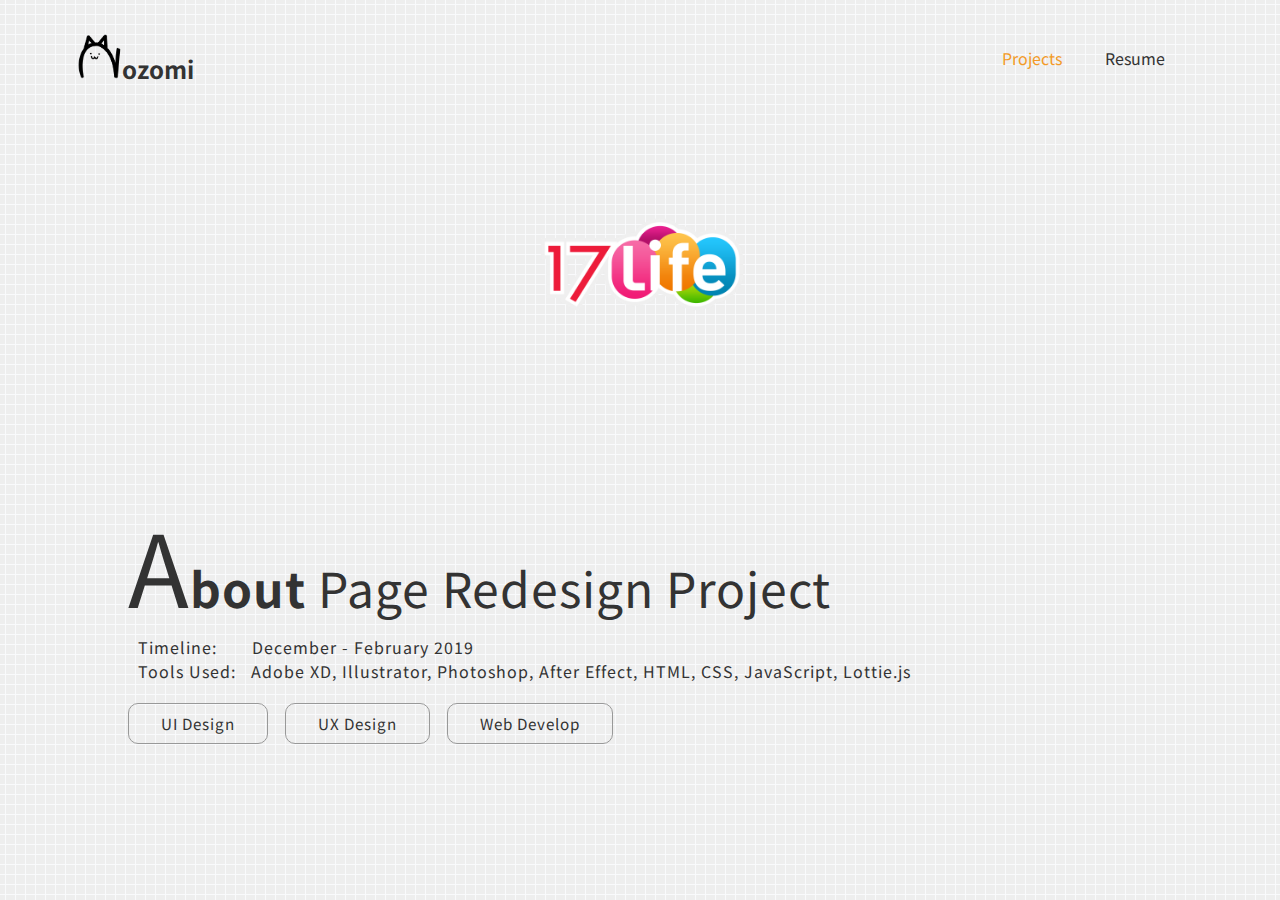
==== projecttwo.html @ de5f37d4 "added two projects and change the photos size" ====
<!DOCTYPE html>
<html lang="en">
<head>
    <meta charset="utf-8">
    <meta http-equiv="X-UA-Compatible" content="IE=edge">
    <meta name="viewport" content="width=device-width, initial-scale=1">
    <meta name="renderer" content="webkit">
    <link rel="shortcut icon" type="image/png" href=""/>
    <title>Nozomi Hsu</title>
    <meta name="description" content="Nozomi Hsu, a UI designer's portfolio web" />
    <meta name="keywords" content="Nozomi,TingWei,Hsu,portfolio,works,jobs,illustrator,UI,UX,Designer" />
    <meta name="copyright" content="Nozomi Hsu" />
    <meta name="author" content="Nozomi Hsu">
    <link href="https://fonts.googleapis.com/css?family=Noto+Sans+TC&display=swap" rel="stylesheet">
    <link rel="stylesheet" type="text/css" href="sass/reset.css" media="all" />
    <link rel="stylesheet" type="text/css" href="sass/style.css" media="all" />
</head>
<body class="wrap">
    <nav class="navigation">
        <div class="navigation__title"><a href="index.html" style="font-weight:bolder;">
            <img src="./image/Nozomi Favicon.png" alt="" style="height: 45px;">ozomi
        </a></div>
        <div class="navigation__list">
            <a href="index.html" class="navigation__list--active">Projects</a>
            <!-- <a href="https://medium.com/@nozomihsu" target="_blank">About</a> -->
            <a href="https://drive.google.com/file/d/18PZHGTj461xkDct2hyRKhwxTHS4L-NB6/view?usp=sharing" target="_blank">Resume</a>
        </div>
    </nav>

    <div class="project-title-17life"></div>
    
    <header class="header__sec">
        <div class="header__sec--information">
            <h1 class="header__sec--title">
                <span class="text--largest">A</span><span class="text--bolder">bout</span> Page Redesign Project
            </h1>
            <p class="header__sec--para">
                Timeline: &nbsp;&nbsp;&nbsp;&nbsp;&nbsp; December - February 2019<br>
                Tools Used:&nbsp;&nbsp;&nbsp;Adobe XD, Illustrator, Photoshop, After Effect, HTML, CSS, JavaScript, Lottie.js
            </p>
            <div>
                <p class="project__tag">UI Design</p>
                <p class="project__tag">UX Design</p>
                <p class="project__tag">Web Develop</p>
            </div>
        </div>
    </header>


</body>
</html>
---- sass/style.css ----
@charset "UTF-8";
/* ======================= css reset ========================== */
html, body, div, span, applet, object, iframe,
h1, h2, h3, h4, h5, h6, p, blockquote, pre,
a, abbr, acronym, address, big, cite, code,
del, dfn, em, img, ins, kbd, q, s, samp,
small, strike, strong, sub, sup, tt, var,
b, u, i, center,
dl, dt, dd, ol, ul, li,
fieldset, form, label, legend,
table, caption, tbody, tfoot, thead, tr, th, td,
article, aside, canvas, details, embed,
figure, figcaption, footer, header, hgroup,
menu, nav, output, ruby, section, summary,
time, mark, audio, video {
  margin: 0;
  padding: 0;
  border: 0;
  font-size: 100%;
  font-weight: normal;
  font: inherit;
  vertical-align: baseline;
  font-family: 'Noto Sans TC', sans-serif, "微軟正黑體";
}

/* HTML5 display-role reset for older browsers */
article, aside, details, figcaption, figure,
footer, header, hgroup, menu, nav, section {
  display: block;
}

body {
  line-height: 1;
}

ol, ul {
  list-style: none;
}

blockquote, q {
  quotes: none;
}

blockquote:before, blockquote:after,
q:before, q:after {
  content: '';
  content: none;
}

table {
  border-collapse: collapse;
  border-spacing: 0;
}

/* ======================= css common style ========================== */
a {
  text-decoration: none;
  color: #333333;
  font-size: 1rem;
}

a:hover {
  color: #f39a27;
}

h1, h2, h3, h4, h5, h6, p, li {
  color: #333333;
  letter-spacing: 1px;
}

* {
  -webkit-box-sizing: border-box;
  box-sizing: border-box;
}

.wrap {
  margin: 0 6vw;
  background-color: #eeeeee;
  background-image: url("../image/homepage/chalk_bg_white.svg");
  background-repeat: repeat;
}

.gray_bg {
  background-color: #f4f4f4;
}

.navigation {
  display: -webkit-box;
  display: -ms-flexbox;
  display: flex;
  -webkit-box-align: center;
      -ms-flex-align: center;
          align-items: center;
  -webkit-box-pack: justify;
      -ms-flex-pack: justify;
          justify-content: space-between;
  margin: 34px 0;
}

.navigation .navigation__title a {
  font-size: 1.5rem;
}

.navigation .navigation__list a {
  padding-right: 3vw;
}

.navigation .navigation__list a:nth-child(3) {
  padding-right: 0;
}

.navigation .navigation__list a.navigation__list--active {
  color: #f39a27;
}

.header__sec {
  margin: 100px 4vw;
  display: -webkit-box;
  display: -ms-flexbox;
  display: flex;
  -webkit-box-align: center;
      -ms-flex-align: center;
          align-items: center;
  -webkit-box-pack: justify;
      -ms-flex-pack: justify;
          justify-content: space-between;
}

.header__sec .header__sec--information {
  width: 80vw;
}

.header__sec .header__sec--information .header__sec--title {
  font-size: 3rem;
}

.header__sec .header__sec--information .header__sec--title .text--largest {
  font-size: 6.25rem;
}

.header__sec .header__sec--information .header__sec--title .text--bolder {
  font-weight: bold;
}

.header__sec .header__sec--information .header__sec--para {
  padding: 20px 10px;
  line-height: 1.5;
}

.header__sec .header__sec--information .header__link {
  display: inline-block;
  height: 32px;
  width: 32px;
  background-size: 32px;
  margin: 0px 4px;
}

.header__sec .header__sec--information .link__media--linkedin {
  margin: 0px 4px 0px 6px;
  background-image: url(../image/media/linkedin.svg);
}

.header__sec .header__sec--information .link__media--linkedin:hover {
  background-image: url(../image/media/linkedin-hover.svg);
}

.header__sec .header__sec--information .link__media--medium {
  background-image: url(../image/media/medium.svg);
}

.header__sec .header__sec--information .link__media--medium:hover {
  background-image: url(../image/media/medium-hover.svg);
}

.header__sec .header__sec--information .link__media--github {
  background-image: url(../image/media/github.svg);
}

.header__sec .header__sec--information .link__media--github:hover {
  background-image: url(../image/media/github-hover.svg);
}

.header__sec .header__sec--banner {
  width: auto;
}

.header__sec .header__sec--banner img {
  width: 100%;
}

.project__sec {
  width: 75%;
  margin: 8vh auto;
  display: -webkit-box;
  display: -ms-flexbox;
  display: flex;
  -webkit-box-pack: center;
      -ms-flex-pack: center;
          justify-content: center;
  position: relative;
}

.project__sec img {
  border: 1px solid transparent;
  border-radius: 16px;
  width: 100%;
}

.project__sec .overlay {
  position: absolute;
  top: 0;
  bottom: 0;
  left: 0;
  right: 0;
  height: 100%;
  width: 100%;
  border-radius: 10px;
  opacity: 0;
  -webkit-transition: .5s ease;
  transition: .5s ease;
  background-color: rgba(33, 33, 33, 0.75);
}

.project__sec .overlay .project--box {
  padding: 50px 56px;
  border-radius: 10px 10px 0 0;
}

.project__sec .overlay .project--box .project--box__title {
  font-size: 3rem;
  margin-bottom: 20px;
  color: #FFFFFF;
  line-height: 1.5;
}

.project__sec .overlay .project--box .project--box__tag {
  display: -webkit-inline-box;
  display: -ms-inline-flexbox;
  display: inline-flex;
  padding: 8px;
  font-size: 1rem;
  color: #f39a27;
  border: 1px solid #f39a27;
  border-radius: 4px;
  margin: 4px;
}

.project__sec .overlay .project--box .project--box__detail {
  margin-top: 12px;
  color: #fcfcfc;
}

.project__sec .overlay .project--box .project--box__detail .detail--title {
  display: inline-block;
  width: 100px;
}

.project__sec .overlay .project--box .sec--locked {
  width: 32px;
  height: 32px;
}

.project__sec:hover .overlay {
  opacity: 1;
}

.main__container {
  display: -webkit-box;
  display: -ms-flexbox;
  display: flex;
  margin: 0 4vw 46px 4vw;
  width: auto;
  -webkit-box-align: center;
      -ms-flex-align: center;
          align-items: center;
  -webkit-box-pack: justify;
      -ms-flex-pack: justify;
          justify-content: space-between;
}

.main__container .main__container__item {
  width: 45%;
  height: 210px;
  position: relative;
  border-radius: 10px;
  -webkit-box-shadow: 0 3px 6px 0 rgba(0, 0, 0, 0.16);
          box-shadow: 0 3px 6px 0 rgba(0, 0, 0, 0.16);
}

.main__container .main__container__item .main__container__image--jsdc {
  border-radius: 10px;
  background-image: url("../image/homepage/jsdclogo.svg");
  background-color: transparent;
  height: 210px;
  background-position: center;
  background-repeat: no-repeat;
  background-size: 70%;
}

.main__container .main__container__item .main__container__img--about {
  border-radius: 10px;
  background-image: url("../image/homepage/17about.jpg");
  background-color: transparent;
  height: 210px;
  background-position: center;
  background-repeat: no-repeat;
  background-size: cover;
}

.main__container .main__container__item .main__container__img--hojya {
  border-radius: 10px;
  background-image: url("../image/homepage/hojya.png");
  background-color: #F4F5F6;
  height: 210px;
  background-position: top;
  background-repeat: no-repeat;
  background-size: cover;
}

.main__container .main__container__item .main__container__img--tea {
  border-radius: 10px;
  background-image: url("../image/homepage/tea.jpg");
  background-color: transparent;
  height: 210px;
  background-position: center;
  background-repeat: no-repeat;
  background-size: cover;
}

.main__container .main__container__item .overlay {
  position: absolute;
  top: 0;
  bottom: 0;
  left: 0;
  right: 0;
  height: 100%;
  width: 100%;
  border-radius: 10px;
  opacity: 0;
  -webkit-transition: .5s ease;
  transition: .5s ease;
  background-color: rgba(243, 154, 39, 0.85);
}

.main__container .main__container__item .overlay .bolder-text {
  color: white;
  font-weight: bold;
  position: absolute;
  line-height: 1.5;
  top: 50%;
  left: 50%;
  -webkit-transform: translate(-50%, -50%);
  transform: translate(-50%, -50%);
  text-align: center;
}

.main__container .main__container__item:hover .overlay {
  opacity: 1;
}

.footer {
  margin: 150px 0 30px 4vw;
}

.footer .footer__infor {
  padding-bottom: 50px;
  line-height: 1.5;
}

.footer .footer__infor .text--theme {
  padding-left: 15px;
  color: #f39a27;
}

.footer .footer__copyright {
  text-align: center;
  padding-top: 30px;
  color: #999999;
}

@media (max-width: 480px) {
  .navigation {
    display: none;
  }
  .navigation .navigation__list {
    padding-top: 20px;
  }
  .header__sec {
    margin: 40px 1vw 60px 1vw;
    display: block;
  }
  .header__sec .header__sec--title {
    font-size: 2rem;
  }
  .header__sec .header__sec--title .text--largest {
    font-size: 5rem;
  }
  .header__sec .header__sec--title .text--bolder {
    font-weight: bold;
  }
  .project__sec {
    width: 100%;
    margin: 4vh auto;
  }
  .project__sec .overlay {
    display: none;
  }
  .main__container {
    display: block;
    margin: 0px 4vw 0px 4vw;
  }
  .main__container .main__container__item {
    width: 100%;
    height: 210px;
    margin: 28px 0;
  }
  .footer {
    margin: 80px 4vw 28px 4vw;
  }
  .footer .footer__infor br {
    display: none;
  }
  .footer .footer__infor .text--theme {
    padding: 0 0;
    display: block;
  }
}

.project-title-17life {
  width: auto;
  height: 300px;
  background-image: url("../image/projects/17life-app-icon-1024.png");
  background-repeat: no-repeat;
  background-position: center;
}

.project__tag {
  display: inline-block;
  padding: 12px 2rem;
  border: 1px solid #999999;
  border-radius: 10px;
  font-size: 0.95rem;
  margin-right: 0.8rem;
  margin-bottom: 12px;
}
/*# sourceMappingURL=style.css.map */
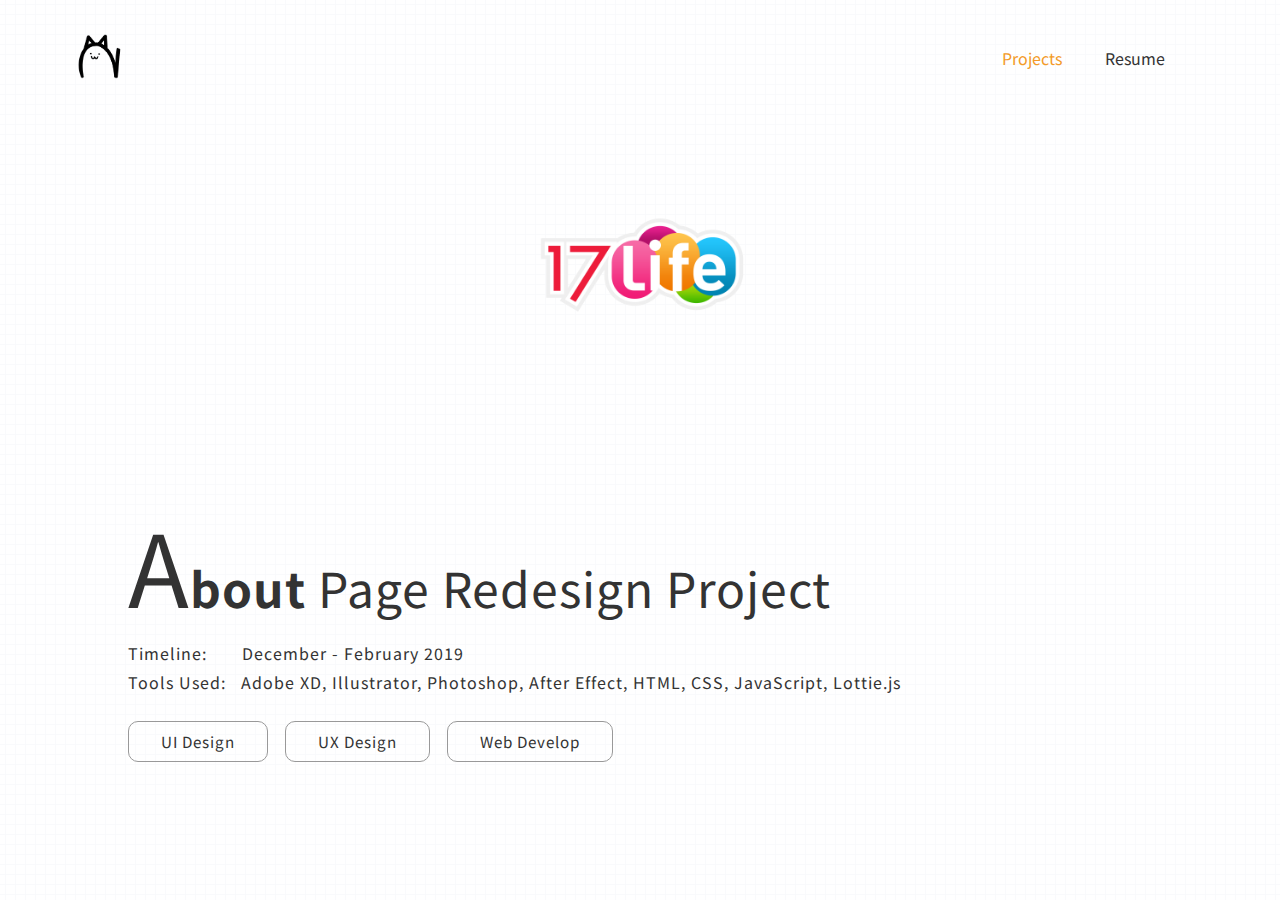
==== commit f90f93e5: "upload new banner image and change the color of bg" ====
--- a/projecttwo.html
+++ b/projecttwo.html
@@ -18,7 +18,7 @@
 <body class="wrap">
     <nav class="navigation">
         <div class="navigation__title"><a href="index.html" style="font-weight:bolder;">
-            <img src="./image/Nozomi Favicon.png" alt="" style="height: 45px;">ozomi
+            <img src="./image/Nozomi Favicon.png" alt="" style="height: 45px;">
         </a></div>
         <div class="navigation__list">
             <a href="index.html" class="navigation__list--active">Projects</a>
--- a/sass/style.css
+++ b/sass/style.css
@@ -75,7 +75,7 @@
 
 .wrap {
   margin: 0 6vw;
-  background-color: #eeeeee;
+  background-color: #ffffff;
   background-image: url("../image/homepage/chalk_bg_white.svg");
   background-repeat: repeat;
 }
@@ -143,8 +143,8 @@
 }
 
 .header__sec .header__sec--information .header__sec--para {
-  padding: 20px 10px;
-  line-height: 1.5;
+  padding: 24px 0px;
+  line-height: 1.8;
 }
 
 .header__sec .header__sec--information .header__link {
@@ -185,7 +185,49 @@
 }
 
 .header__sec .header__sec--banner img {
-  width: 100%;
+  width: 480px;
+}
+
+.project__label {
+  display: -webkit-box;
+  display: -ms-flexbox;
+  display: flex;
+  -webkit-box-align: center;
+      -ms-flex-align: center;
+          align-items: center;
+  -webkit-box-pack: center;
+      -ms-flex-pack: center;
+          justify-content: center;
+}
+
+.project__laber--items {
+  background-color: #fff;
+  width: auto;
+  padding: 16px 32px;
+  text-align: center;
+  font-size: 1rem;
+  color: #999999;
+  display: inline-block;
+  border: 1px solid #eeeeee;
+  border-radius: 8px;
+  cursor: pointer;
+  margin: 4px 16px;
+  -webkit-transition-duration: 0.4s;
+  /* Safari */
+  transition-duration: 0.4s;
+}
+
+.project__laber--items:hover {
+  color: #fff;
+  background-color: #f39a27;
+  opacity: 0.8;
+  -webkit-box-shadow: 0 12px 16px 0 rgba(211, 211, 211, 0.24), 0 17px 50px 0 rgba(211, 211, 211, 0.19);
+          box-shadow: 0 12px 16px 0 rgba(211, 211, 211, 0.24), 0 17px 50px 0 rgba(211, 211, 211, 0.19);
+}
+
+.label__items--active {
+  color: #fff;
+  background-color: #f39a27;
 }
 
 .project__sec {
@@ -378,6 +420,12 @@
   color: #999999;
 }
 
+@media (max-width: 850px) {
+  .project__label {
+    display: none;
+  }
+}
+
 @media (max-width: 480px) {
   .navigation {
     display: none;
@@ -397,6 +445,9 @@
   }
   .header__sec .header__sec--title .text--bolder {
     font-weight: bold;
+  }
+  .header__sec .header__sec--banner img {
+    display: none;
   }
   .project__sec {
     width: 100%;
